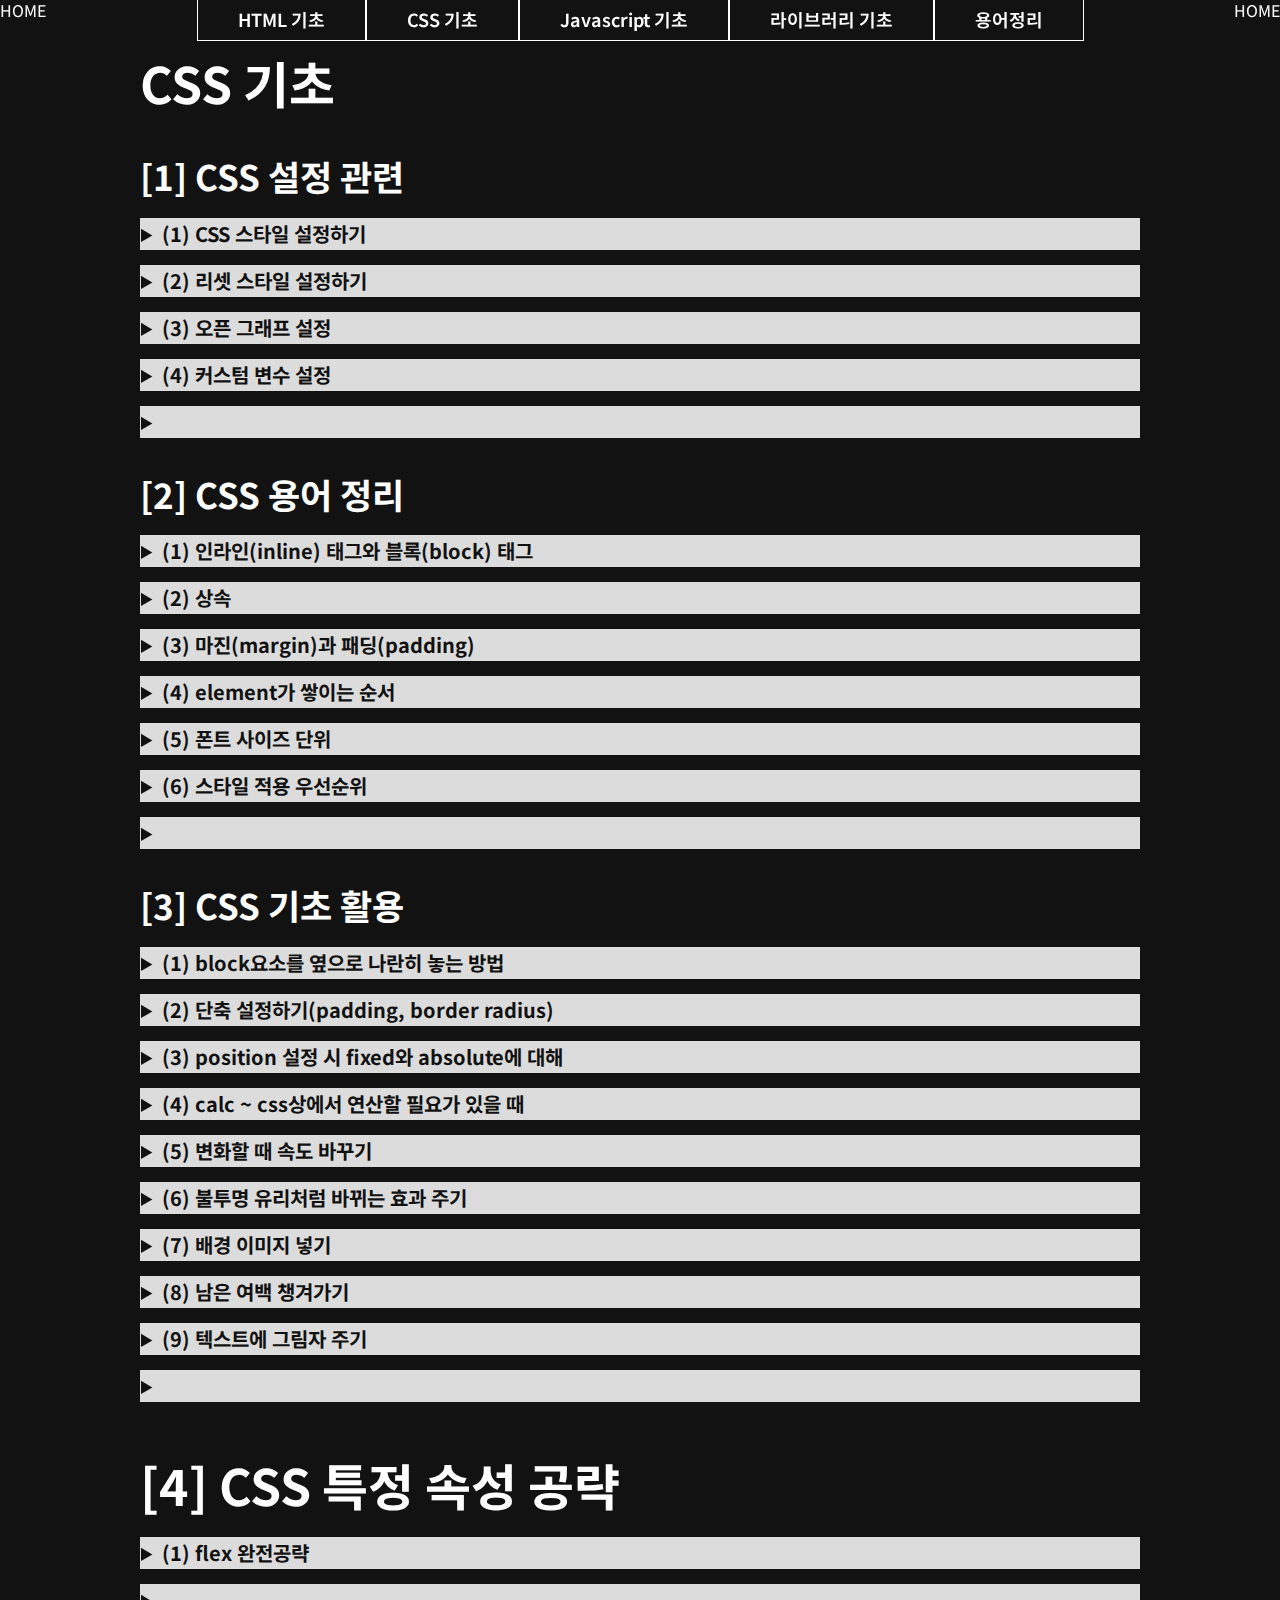
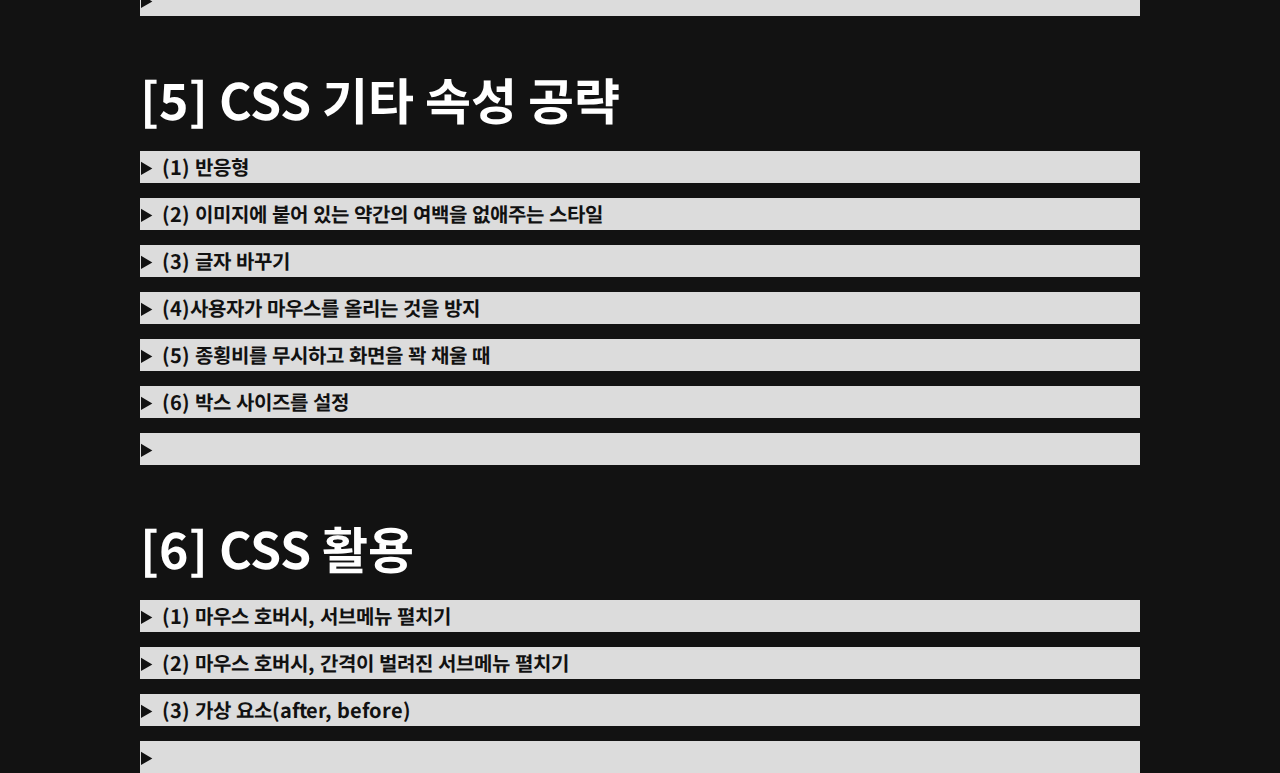
==== html/css_basic.html @ ee2efd26 "ex" ====
<!DOCTYPE html>
<html lang="en">
<head>
    <meta charset="UTF-8" />
    <meta http-equiv="X-UA-Compatible" content="IE=edge" />
    <meta name="viewport" content="width=device-width, initial-scale=1.0" />
    <title>css 기초</title>
    <link rel="shortcut icon" href="../images/icons/exitdb_favicon.png" type="image/x-icon"/>
    <link rel="stylesheet" href="../css/reset.css" />
    <link rel="stylesheet" href="../css/default.css">
    <link rel="stylesheet" href="../css/menu.css">
    <link rel="stylesheet" href="../css/aos.css" />
    <link rel="stylesheet" href="../css/swiper-bundle.min.css">
    <script src="../js/aos.js"></script>
    <script src="../js/swiper-bundle.min.js"></script>
</head>
<body>
    <header>
        <nav class="menu">
          <a href="../index.html"><p>HOME</p></a>
          <ul class="menubar">
            <li>
              <a href="html_basic.html">HTML 기초</a>
            </li>
            <li>
              <a href="css_basic.html">CSS 기초</a>
            </li>
            <li>
              <a href="js_basic.html">Javascript 기초</a>
            </li>
            <li>
              <a href="library_basic.html">라이브러리 기초</a>
            </li>
            <li>
              <a href="terms.html">용어정리</a>
            </li>
          </ul>
          <a href="../index.html"><p>HOME</p></a>
        </nav>
      </header>
    <main>
        <section class="section css_setting">
        <h2 class="title">CSS 기초</h2>
            <h3 class="title">[1] CSS 설정 관련</h3>
            <ol>
                <li>
                    <details>
                        <summary class="fold_title">(1) CSS 스타일 설정하기</summary>
                        <div markdown="1">
                            <p>①태그에 style을 곧바로 작성 <br>
                                &lt;span style="font-weight:700"&gt;&lt;/span&gt; <br>
                                ②head에 style을 작성 <br>
                                &lt;head&gt;&lt;style&gt;*{font-size:10px}&lt;/style&gt;&lt;head&gt; <br>
                                ③외부 css로 링크 ~ css를 링크할 때는 link를 이용한다. <br>
                                &lt;link rel="stylesheet" href="./style.css" /&gt;</p>
                        </div>
                    </details>
                </li>
                <li>
                    <details>
                        <summary class="fold_title">(2) 리셋 스타일 설정하기</summary>
                        <div markdown="1">
                            <p>reset CSS <br>
                                각 브라우저 마다 시스템 디폴트 값이 조금씩 다르기에 완전히 초기화시키기 위해 사용한다. <br>
                                리셋을 적용할 때는 제일 위에 넣고 내가 쓰고자 하는 css는 밑에 두어야 우선 적용된다. <br>
                            </p>
                        </div>
                    </details>
                </li>
                <li>
                    <details>
                        <summary class="fold_title">(3) 오픈 그래프 설정</summary>
                        <div markdown="1">
                            <div class="colorscripter-code" style="color:#f0f0f0;font-family:Consolas, 'Liberation Mono', Menlo, Courier, monospace !important; width:1000px; position:relative !important;overflow:auto"><table class="colorscripter-code-table" style="margin:0;padding:0;border:none;background-color:#272727;border-radius:4px;" cellspacing="0" cellpadding="0"><tr><td style="padding:6px;border-right:2px solid #4f4f4f"><div style="margin:0;padding:0;word-break:normal;text-align:right;color:#aaa;font-family:Consolas, 'Liberation Mono', Menlo, Courier, monospace !important;line-height:25%"><div style="line-height:25%">1</div><div style="line-height:25%">2</div><div style="line-height:25%">3</div><div style="line-height:25%">4</div><div style="line-height:25%">5</div></div></td><td style="padding:6px 0;text-align:left"><div style="margin:0;padding:0;color:#f0f0f0;font-family:Consolas, 'Liberation Mono', Menlo, Courier, monospace !important;line-height:25%"><div style="padding:0 6px; white-space:pre; line-height:25%"><span style="color:#f0f0f0">&lt;</span><span style="color:#ff3399">meta</span>&nbsp;<span style="color:#a8ff58">property</span>=<span style="color:#ffd500">"og:type"</span><span style="color:#a8ff58"></span>&nbsp;<span style="color:#a8ff58">content</span>=<span style="color:#ffd500">"website"</span><span style="color:#a8ff58"></span>&nbsp;<span style="color:#a8ff58">/</span><span style="color:#f0f0f0">&gt;</span>&nbsp;&nbsp;<span style="color:#999999">&lt;!--&nbsp;종류&nbsp;--&gt;</span></div><div style="padding:0 6px; white-space:pre; line-height:25%"><span style="color:#f0f0f0">&lt;</span><span style="color:#ff3399">meta</span>&nbsp;<span style="color:#a8ff58">property</span>=<span style="color:#ffd500">"og:url"</span><span style="color:#a8ff58"></span>&nbsp;<span style="color:#a8ff58">content</span>=<span style="color:#ffd500">"http://www.daum.net"</span><span style="color:#a8ff58"></span>&nbsp;<span style="color:#a8ff58">/</span><span style="color:#f0f0f0">&gt;</span>&nbsp;&nbsp;<span style="color:#999999">&lt;!--&nbsp;~~url&nbsp;--&gt;</span></div><div style="padding:0 6px; white-space:pre; line-height:25%"><span style="color:#f0f0f0">&lt;</span><span style="color:#ff3399">meta</span>&nbsp;<span style="color:#a8ff58">property</span>=<span style="color:#ffd500">"og:title"</span><span style="color:#a8ff58"></span>&nbsp;<span style="color:#a8ff58">content</span>=<span style="color:#ffd500">"seadronix"</span><span style="color:#a8ff58"></span>&nbsp;<span style="color:#a8ff58">/</span><span style="color:#f0f0f0">&gt;</span>&nbsp;&nbsp;<span style="color:#999999">&lt;!--&nbsp;제목&nbsp;--&gt;</span></div><div style="padding:0 6px; white-space:pre; line-height:25%"><span style="color:#f0f0f0">&lt;</span><span style="color:#ff3399">meta</span>&nbsp;<span style="color:#a8ff58">property</span>=<span style="color:#ffd500">"og:description"</span><span style="color:#a8ff58"></span>&nbsp;<span style="color:#a8ff58">content</span>=<span style="color:#ffd500">"해양강국을&nbsp;꿈꾸는&nbsp;블라블라"</span><span style="color:#a8ff58"></span>&nbsp;<span style="color:#a8ff58">/</span><span style="color:#f0f0f0">&gt;</span>&nbsp;&nbsp;&nbsp;<span style="color:#999999">&lt;!--&nbsp;설명&nbsp;--&gt;</span></div><div style="padding:0 6px; white-space:pre; line-height:25%"><span style="color:#f0f0f0">&lt;</span><span style="color:#ff3399">meta</span>&nbsp;<span style="color:#a8ff58">property</span>=<span style="color:#ffd500">"og:image"</span><span style="color:#a8ff58"></span>&nbsp;<span style="color:#a8ff58"></span>&nbsp;<span style="color:#a8ff58">content</span>=<span style="color:#ffd500">"../images/layout/main-overview-logo-1.jpg"</span><span style="color:#a8ff58"></span>&nbsp;<span style="color:#a8ff58"></span>&nbsp;<span style="color:#a8ff58">/</span><span style="color:#f0f0f0">&gt;</span>&nbsp;&nbsp;<span style="color:#999999">&lt;!--&nbsp;~~&nbsp;띄울&nbsp;이미지&nbsp;--&gt;</span></div></div></td><td style="vertical-align:bottom;padding:0 2px 4px 0"><a href="http://colorscripter.com/info#e" target="_blank" style="text-decoration:none;color:white"><span style="font-size:9px;word-break:normal;background-color:#4f4f4f;color:white;border-radius:10px;padding:1px">cs</span></a></td></tr></table></div>
                        </div>
                    </details>
                </li>
                <li>
                    <details>
                        <summary class="fold_title">(4) 커스텀 변수 설정</summary>
                        <div markdown="1">
                            <div class="colorscripter-code" style="color:#f0f0f0;font-family:Consolas, 'Liberation Mono', Menlo, Courier, monospace !important; width:1000px; position:relative !important;overflow:auto"><table class="colorscripter-code-table" style="margin:0;padding:0;border:none;background-color:#272727;border-radius:4px;" cellspacing="0" cellpadding="0"><tr><td style="padding:6px;border-right:2px solid #4f4f4f"><div style="margin:0;padding:0;word-break:normal;text-align:right;color:#aaa;font-family:Consolas, 'Liberation Mono', Menlo, Courier, monospace !important;line-height:25%"><div style="line-height:25%">1</div><div style="line-height:25%">2</div><div style="line-height:25%">3</div><div style="line-height:25%">4</div><div style="line-height:25%">5</div><div style="line-height:25%">6</div><div style="line-height:25%">7</div><div style="line-height:25%">8</div></div></td><td style="padding:6px 0;text-align:left"><div style="margin:0;padding:0;color:#f0f0f0;font-family:Consolas, 'Liberation Mono', Menlo, Courier, monospace !important;line-height:25%"><div style="padding:0 6px; white-space:pre; line-height:25%"><span style="color:#ff3399"></span><span style="color:#a8ff58">:root&nbsp;</span><span style="color:#ff3399"></span>{<span style="color:#4be6fa"></span></div><div style="padding:0 6px; white-space:pre; line-height:25%"><span style="color:#4be6fa">&nbsp;&nbsp;--blue</span><span style="color:#ff3399">:</span><span style="color:#E083FF">&nbsp;#1580ff</span><span style="color:#ff3399">;</span><span style="color:#4be6fa"></span></div><div style="padding:0 6px; white-space:pre; line-height:25%"><span style="color:#4be6fa">&nbsp;&nbsp;--h2</span><span style="color:#ff3399">:</span><span style="color:#E083FF">&nbsp;44px</span><span style="color:#ff3399">;</span><span style="color:#4be6fa"></span></div><div style="padding:0 6px; white-space:pre; line-height:25%"><span style="color:#4be6fa">&nbsp;&nbsp;--h3</span><span style="color:#ff3399">:</span><span style="color:#E083FF">&nbsp;32px</span><span style="color:#ff3399">;</span><span style="color:#E083FF"></span></div><div style="padding:0 6px; white-space:pre; line-height:25%"><span style="color:#E083FF"></span>}<span style="color:#ff3399"></span></div><div style="padding:0 6px; white-space:pre; line-height:25%"><span style="color:#ff3399">p&nbsp;</span>{<span style="color:#4be6fa"></span></div><div style="padding:0 6px; white-space:pre; line-height:25%"><span style="color:#4be6fa">&nbsp;&nbsp;color</span><span style="color:#ff3399">:</span><span style="color:#E083FF">&nbsp;var(--blue)</span><span style="color:#ff3399">;</span><span style="color:#E083FF"></span></div><div style="padding:0 6px; white-space:pre; line-height:25%"><span style="color:#E083FF"></span>}</div></div></td><td style="vertical-align:bottom;padding:0 2px 4px 0"><a href="http://colorscripter.com/info#e" target="_blank" style="text-decoration:none;color:white"><span style="font-size:9px;word-break:normal;background-color:#4f4f4f;color:white;border-radius:10px;padding:1px">cs</span></a></td></tr></table></div>
                        </div>
                    </details>
                </li>
                <li>
                    <details>
                        <summary class="fold_title"></summary>
                        <div markdown="1">
                        </div>
                    </details>
                </li>
            </ol>
        </section>
        <section class="section css_terms">
            <h3 class="title">[2] CSS 용어 정리</h3>
            <ol>
                <li>
                    <details>
                        <summary class="fold_title">(1) 인라인(inline) 태그와 블록(block) 태그</summary>
                        <div markdown="1">
                            <p>
                                1) inline 태그 &lt;a&gt;, &lt;em&gt;, &lt;strong&gt;, &lt;span&gt;, &lt;input&gt; 등 폼에 관련된 태그들 <br>
                                2) block 태그 &lt;div&gt;, &lt;p&gt;, &lt;h1~h6&gt;, &lt;section&gt;, &lt;article&gt;, &lt;nav&gt;, &lt;header&gt;, &lt;footer&gt; <br>
                                - 주의①글자를 감싸는 것을 위주로 쓰이는 형태의 &lt;p&gt;, &lt;h1~h6&gt;에는 다른 block태그를 넣지 않는다. <br>
                                - 주의②a같은 인라인 요소는 넓이나 높이를 가지지 않는다. 굳이 주고 싶다면, display:flex나 block으로 바꿔주면 height 같은 걸 쓸 수 있다. <br>
                            </p>
                        </div>
                    </details>
                </li>
                <li>
                    <details>
                        <summary class="fold_title">(2) 상속</summary>
                        <div markdown="1">
                            <p>
                                ①기본적으로 태그들은 부모의 속성 스타일을 그대로 상속받는다. <br>
                                ②단, 몇몇 태그는 부모의 특정 속성의 스타일을 상속받지 않는다. <br>
                                - a태그는 부모로부터 color를 상속받지 않는다. <br>
                                - input과 textarea, select는 부모로부터 font-family를 상속받지 않는다. <br>
                                - 강제로 상속받게 하려면 inherit를 써야한다
                            </p>
                        </div>
                    </details>
                </li>
                <li>
                    <details>
                        <summary class="fold_title">(3) 마진(margin)과 패딩(padding)</summary>
                        <div markdown="1">
                            <p>
                                ①margin ~ 개체를 기준으로 바깥을 설정하는 것 <br>
                                ②padding ~ 개체 그 내부의 패딩을 설정하는 것. 단점은 글자 크기가 바뀌면 padding의 크기도 바뀐다는 점. 다만, padding을 안쓰고 넓이를 쓰면 글자수가 다를 경우 개체 간 간격이 안맞게 될 수 있음
                            </p>
                        </div>
                    </details>
                </li>
                <li>
                    <details>
                        <summary class="fold_title">(4) element가 쌓이는 순서</summary>
                        <div markdown="1">
                            <p>
                                ①위에서 아래로. 아래에 있을 수록 위로 올라간다 <br>
                                ②만약 position 속성이 있으면 태그의 순서와 상관없이 위로 올라간다. <br>
                                ③쌓이는 순서는 z-index로 바꿀 수 있다*
                            </p>
                        </div>
                    </details>
                </li>
                <li>
                    <details>
                        <summary class="fold_title">(5) 폰트 사이즈 단위</summary>
                        <div markdown="1">
                            <p>
                                px픽셀: 절대크기 <br>
                                em: 부모크기를 따라가는 것, 부모 조부모가 있을 경우 겹쳐쓰면 알아보기 힘듬 <br>
                                rem: 루트(root)를 따라가는 것. 기준이 명확함
                            </p>
                        </div>
                    </details>
                </li>
                <li>
                    <details>
                        <summary class="fold_title">(6) 스타일 적용 우선순위</summary>
                        <div markdown="1">
                            <p>
                                ①tag에 직접 <br>
                                ②id <br>
                                ③class <br>
                                ④tag{} <br>
                                같은 순위일 때는 디테일할 수록 우선순위가 높다. <br>
                                또 적용하고 싶은 css에다 !import를 쓰면 최우선 적용된다. 단, 남발하지 말 것 <br>
                                <div class="colorscripter-code" style="color:#f0f0f0;font-family:Consolas, 'Liberation Mono', Menlo, Courier, monospace !important; width:1000px; position:relative !important;overflow:auto"><table class="colorscripter-code-table" style="margin:0;padding:0;border:none;background-color:#272727;border-radius:4px;" cellspacing="0" cellpadding="0"><tr><td style="padding:6px;border-right:2px solid #4f4f4f"><div style="margin:0;padding:0;word-break:normal;text-align:right;color:#aaa;font-family:Consolas, 'Liberation Mono', Menlo, Courier, monospace !important;line-height:25%"><div style="line-height:25%">1</div><div style="line-height:25%">2</div><div style="line-height:25%">3</div></div></td><td style="padding:6px 0;text-align:left"><div style="margin:0;padding:0;color:#f0f0f0;font-family:Consolas, 'Liberation Mono', Menlo, Courier, monospace !important;line-height:25%"><div style="padding:0 6px; white-space:pre; line-height:25%"><span style="color:#ff3399">p&nbsp;</span>{<span style="color:#4be6fa"></span></div><div style="padding:0 6px; white-space:pre; line-height:25%"><span style="color:#4be6fa">&nbsp;&nbsp;font-size</span><span style="color:#ff3399">:</span><span style="color:#E083FF">&nbsp;100px&nbsp;!important</span><span style="color:#ff3399">;</span><span style="color:#E083FF"></span></div><div style="padding:0 6px; white-space:pre; line-height:25%"><span style="color:#E083FF"></span>}</div></div></td><td style="vertical-align:bottom;padding:0 2px 4px 0"><a href="http://colorscripter.com/info#e" target="_blank" style="text-decoration:none;color:white"><span style="font-size:9px;word-break:normal;background-color:#4f4f4f;color:white;border-radius:10px;padding:1px">cs</span></a></td></tr></table></div>
                            </p>
                        </div>
                    </details>
                </li>
                <li>
                    <details>
                        <summary class="fold_title"></summary>
                        <div markdown="1">
                        </div>
                    </details>
                </li>
            </ol>
        </section>
        <section class="section css_basic">
            <h3 class="title">[3] CSS 기초 활용</h3>
            <ol>
                <li>
                    <details>
                        <summary class="fold_title">(1) block요소를 옆으로 나란히 놓는 방법</summary>
                        <div markdown="1">
                            <p>①float <br>
                                ②flex <br>
                                플렉스는 부모 자식의 관계에 설정 가능 ~ 부모에게 플렉스를 주면 자녀들은 옆 또는 밑으로 가게 된다. <br>
                                또 플렉스가 적용된 자식은 항상 자기 컨텐츠 만큼의 넓이(최소 넓이) 만을 가지게 된다.</p>
                                <div class="colorscripter-code" style="color:#f0f0f0;font-family:Consolas, 'Liberation Mono', Menlo, Courier, monospace !important; width:1000px; position:relative !important;overflow:auto"><table class="colorscripter-code-table" style="margin:0;padding:0;border:none;background-color:#272727;border-radius:4px;" cellspacing="0" cellpadding="0"><tr><td style="padding:6px;border-right:2px solid #4f4f4f"><div style="margin:0;padding:0;word-break:normal;text-align:right;color:#aaa;font-family:Consolas, 'Liberation Mono', Menlo, Courier, monospace !important;line-height:25%"><div style="line-height:25%">1</div><div style="line-height:25%">2</div><div style="line-height:25%">3</div><div style="line-height:25%">4</div><div style="line-height:25%">5</div></div></td><td style="padding:6px 0;text-align:left"><div style="margin:0;padding:0;color:#f0f0f0;font-family:Consolas, 'Liberation Mono', Menlo, Courier, monospace !important;line-height:25%"><div style="padding:0 6px; white-space:pre; line-height:25%"><span style="color:#ff3399">header&nbsp;</span>{<span style="color:#4be6fa"></span></div><div style="padding:0 6px; white-space:pre; line-height:25%"><span style="color:#4be6fa">&nbsp;&nbsp;display</span><span style="color:#ff3399">:</span><span style="color:#E083FF">&nbsp;flex</span><span style="color:#ff3399">;</span><span style="color:#4be6fa"></span></div><div style="padding:0 6px; white-space:pre; line-height:25%"><span style="color:#4be6fa">&nbsp;&nbsp;flex-direction</span><span style="color:#ff3399">:</span><span style="color:#E083FF">&nbsp;row</span><span style="color:#ff3399">;</span><span style="color:#4be6fa"></span></div><div style="padding:0 6px; white-space:pre; line-height:25%"><span style="color:#4be6fa">&nbsp;&nbsp;justify-content</span><span style="color:#ff3399">:</span><span style="color:#E083FF">&nbsp;center</span><span style="color:#ff3399">;</span><span style="color:#E083FF"></span></div><div style="padding:0 6px; white-space:pre; line-height:25%"><span style="color:#E083FF"></span>}</div></div></td><td style="vertical-align:bottom;padding:0 2px 4px 0"><a href="http://colorscripter.com/info#e" target="_blank" style="text-decoration:none;color:white"><span style="font-size:9px;word-break:normal;background-color:#4f4f4f;color:white;border-radius:10px;padding:1px">cs</span></a></td></tr></table></div>
                                <p>~ justify-content는 flex-direction에 의해 결정된 main-axis 정렬한다. <br>
                                ③grid</p>
                        </div>
                    </details>
                </li>
                <li>
                    <details>
                        <summary class="fold_title">(2) 단축 설정하기(padding, border radius)</summary>
                        <div markdown="1">
                            <p>
                                기본적으로 시계방향이며, 좌우가 같을 때는 세번. 상하좌우가 같을 때는 두번. <br>
                                그리고 전부 다 같을 때는 한번만 쓸 수도 있다. <br>
                                padding: 10px 20px 10px 20px;  는 padding:10px 20px 와 같다. <br>
                                padding: 10px 10px 10px 10px;  는 padding:10px 와 같다. <br>
                                border-radius: 100px 100px 100px 100px; 은 border-radius 100px; 와 같다.
                            </p>
                        </div>
                    </details>
                </li>
                <li>
                    <details>
                        <summary class="fold_title">(3) position 설정 시 fixed와 absolute에 대해</summary>
                        <div markdown="1">
                            <p>①fixed와 absolute의 공통점 <br>
                                position을 fixed나 absolute를 주면 레이아웃에서 빠진다. 넓이 역시 컨텐츠 넓이만큼 줄어들게 된다. <br>
                                absolute의 경우 좌표를 찍어서 위치 지정을 할 수 있다.
                            </p>
                            <p>
                                ②fixed와 absolute의 차이점 <br>
                                거의 비슷하지만, fixed는 브라우저 기준(body 기준)으로 위치가 고정되며, absolute는 자기 조상을 기준으로 고정된다. <br>
                                즉, 화면에 고정시키고 싶으면 fixed이며 페이지에 고정시키고 싶으면 absolute를 주면 된다
                            </p>
                        </div>
                    </details>
                </li>
                <li>
                    <details>
                        <summary class="fold_title">(4) calc ~ css상에서 연산할 필요가 있을 때</summary>
                        <div markdown="1">
                            <div class="colorscripter-code" style="color:#f0f0f0;font-family:Consolas, 'Liberation Mono', Menlo, Courier, monospace !important; width:1000px; position:relative !important;overflow:auto"><table class="colorscripter-code-table" style="margin:0;padding:0;border:none;background-color:#272727;border-radius:4px;" cellspacing="0" cellpadding="0"><tr><td style="padding:6px;border-right:2px solid #4f4f4f"><div style="margin:0;padding:0;word-break:normal;text-align:right;color:#aaa;font-family:Consolas, 'Liberation Mono', Menlo, Courier, monospace !important;line-height:25%"><div style="line-height:25%">1</div><div style="line-height:25%">2</div><div style="line-height:25%">3</div></div></td><td style="padding:6px 0;text-align:left"><div style="margin:0;padding:0;color:#f0f0f0;font-family:Consolas, 'Liberation Mono', Menlo, Courier, monospace !important;line-height:25%"><div style="padding:0 6px; white-space:pre; line-height:25%"><span style="color:#ff3399">p&nbsp;</span>{<span style="color:#4be6fa"></span></div><div style="padding:0 6px; white-space:pre; line-height:25%"><span style="color:#4be6fa">&nbsp;&nbsp;width</span><span style="color:#ff3399">:</span><span style="color:#E083FF">&nbsp;calc(100%&nbsp;-&nbsp;100px)</span><span style="color:#ff3399">;</span><span style="color:#E083FF"></span></div><div style="padding:0 6px; white-space:pre; line-height:25%"><span style="color:#E083FF"></span>}</div></div></td><td style="vertical-align:bottom;padding:0 2px 4px 0"><a href="http://colorscripter.com/info#e" target="_blank" style="text-decoration:none;color:white"><span style="font-size:9px;word-break:normal;background-color:#4f4f4f;color:white;border-radius:10px;padding:1px">cs</span></a></td></tr></table></div>
                            <p>주의! 연산기호를 떨어뜨려야 한다</p>
                        </div>
                    </details>
                </li>
                <li>
                    <details>
                        <summary class="fold_title">(5) 변화할 때 속도 바꾸기</summary>
                        <div markdown="1">
                            <div class="colorscripter-code" style="color:#f0f0f0;font-family:Consolas, 'Liberation Mono', Menlo, Courier, monospace !important; width:1000px; position:relative !important;overflow:auto"><table class="colorscripter-code-table" style="margin:0;padding:0;border:none;background-color:#272727;border-radius:4px;" cellspacing="0" cellpadding="0"><tr><td style="padding:6px;border-right:2px solid #4f4f4f"><div style="margin:0;padding:0;word-break:normal;text-align:right;color:#aaa;font-family:Consolas, 'Liberation Mono', Menlo, Courier, monospace !important;line-height:25%"><div style="line-height:25%">1</div><div style="line-height:25%">2</div><div style="line-height:25%">3</div></div></td><td style="padding:6px 0;text-align:left"><div style="margin:0;padding:0;color:#f0f0f0;font-family:Consolas, 'Liberation Mono', Menlo, Courier, monospace !important;line-height:25%"><div style="padding:0 6px; white-space:pre; line-height:25%"><span style="color:#ff3399">p&nbsp;</span>{<span style="color:#4be6fa"></span></div><div style="padding:0 6px; white-space:pre; line-height:25%"><span style="color:#4be6fa">&nbsp;&nbsp;transition</span><span style="color:#ff3399">:</span><span style="color:#E083FF">&nbsp;color&nbsp;0.25s&nbsp;ease&nbsp;0.5s</span><span style="color:#ff3399">;</span><span style="color:#E083FF"></span></div><div style="padding:0 6px; white-space:pre; line-height:25%"><span style="color:#E083FF"></span>}</div></div><div style="text-align:right;margin-top:-13px;margin-right:5px;font-size:9px;font-style:italic"><a href="http://colorscripter.com/info#e" target="_blank" style="color:#4f4f4ftext-decoration:none">Colored by Color Scripter</a></div></td><td style="vertical-align:bottom;padding:0 2px 4px 0"><a href="http://colorscripter.com/info#e" target="_blank" style="text-decoration:none;color:white"><span style="font-size:9px;word-break:normal;background-color:#4f4f4f;color:white;border-radius:10px;padding:1px">cs</span></a></td></tr></table></div>
                            <p>:변화하는 요소 / 변화속도 / 방식 / 딜레이 값; <br>
                                ease는 가속 감속 이동에 관한 것 <br>
                                ease in은 감속, ease out은 가속</p>
                        </div>
                    </details>
                </li>
                <li>
                    <details>
                        <summary class="fold_title">(6) 불투명 유리처럼 바뀌는 효과 주기</summary>
                        <div markdown="1">
                            <div class="colorscripter-code" style="color:#f0f0f0;font-family:Consolas, 'Liberation Mono', Menlo, Courier, monospace !important; width:1000px; position:relative !important;overflow:auto"><table class="colorscripter-code-table" style="margin:0;padding:0;border:none;background-color:#272727;border-radius:4px;" cellspacing="0" cellpadding="0"><tr><td style="padding:6px;border-right:2px solid #4f4f4f"><div style="margin:0;padding:0;word-break:normal;text-align:right;color:#aaa;font-family:Consolas, 'Liberation Mono', Menlo, Courier, monospace !important;line-height:25%"><div style="line-height:25%">1</div><div style="line-height:25%">2</div><div style="line-height:25%">3</div></div></td><td style="padding:6px 0;text-align:left"><div style="margin:0;padding:0;color:#f0f0f0;font-family:Consolas, 'Liberation Mono', Menlo, Courier, monospace !important;line-height:25%"><div style="padding:0 6px; white-space:pre; line-height:25%"><span style="color:#ff3399">p&nbsp;</span>{<span style="color:#4be6fa"></span></div><div style="padding:0 6px; white-space:pre; line-height:25%"><span style="color:#4be6fa">&nbsp;&nbsp;backdrop-filter</span><span style="color:#ff3399">:</span><span style="color:#E083FF">&nbsp;blur(30px)</span><span style="color:#ff3399">;</span><span style="color:#E083FF"></span></div><div style="padding:0 6px; white-space:pre; line-height:25%"><span style="color:#E083FF"></span>}</div></div></td><td style="vertical-align:bottom;padding:0 2px 4px 0"><a href="http://colorscripter.com/info#e" target="_blank" style="text-decoration:none;color:white"><span style="font-size:9px;word-break:normal;background-color:#4f4f4f;color:white;border-radius:10px;padding:1px">cs</span></a></td></tr></table></div>
                        </div>
                    </details>
                </li>
                <li>
                    <details>
                        <summary class="fold_title">(7) 배경 이미지 넣기</summary>
                        <div markdown="1">
                            <div class="colorscripter-code" style="color:#f0f0f0;font-family:Consolas, 'Liberation Mono', Menlo, Courier, monospace !important; width:1000px; position:relative !important;overflow:auto"><table class="colorscripter-code-table" style="margin:0;padding:0;border:none;background-color:#272727;border-radius:4px;" cellspacing="0" cellpadding="0"><tr><td style="padding:6px;border-right:2px solid #4f4f4f"><div style="margin:0;padding:0;word-break:normal;text-align:right;color:#aaa;font-family:Consolas, 'Liberation Mono', Menlo, Courier, monospace !important;line-height:25%"><div style="line-height:25%">1</div><div style="line-height:25%">2</div><div style="line-height:25%">3</div><div style="line-height:25%">4</div><div style="line-height:25%">5</div><div style="line-height:25%">6</div></div></td><td style="padding:6px 0;text-align:left"><div style="margin:0;padding:0;color:#f0f0f0;font-family:Consolas, 'Liberation Mono', Menlo, Courier, monospace !important;line-height:25%"><div style="padding:0 6px; white-space:pre; line-height:25%"><span style="color:#ff3399">.investors&nbsp;</span>{<span style="color:#4be6fa"></span></div><div style="padding:0 6px; white-space:pre; line-height:25%"><span style="color:#4be6fa">&nbsp;&nbsp;background-image</span><span style="color:#ff3399">:</span><span style="color:#E083FF">&nbsp;url(../images/main/main-investors.jpg)</span><span style="color:#ff3399">;</span><span style="color:#ff3399">&nbsp;</span><span style="color:#999999">/*&nbsp;그냥&nbsp;배경&nbsp;이미지만&nbsp;넣을&nbsp;경우&nbsp;패턴화된다&nbsp;*/</span><span style="color:#4be6fa"></span></div><div style="padding:0 6px; white-space:pre; line-height:25%"><span style="color:#4be6fa">&nbsp;&nbsp;background-repeat</span><span style="color:#ff3399">:</span><span style="color:#E083FF">&nbsp;no-repeat</span><span style="color:#ff3399">;</span><span style="color:#4be6fa"></span></div><div style="padding:0 6px; white-space:pre; line-height:25%"><span style="color:#4be6fa">&nbsp;&nbsp;background-size</span><span style="color:#ff3399">:</span><span style="color:#E083FF">&nbsp;cover</span><span style="color:#ff3399">;</span><span style="color:#4be6fa"></span></div><div style="padding:0 6px; white-space:pre; line-height:25%"><span style="color:#4be6fa">&nbsp;&nbsp;background-position</span><span style="color:#ff3399">:</span><span style="color:#E083FF">&nbsp;0&nbsp;0</span><span style="color:#ff3399">;</span><span style="color:#ff3399">&nbsp;</span><span style="color:#999999">/*&nbsp;앞이&nbsp;left,&nbsp;뒤가&nbsp;top&nbsp;*/</span><span style="color:#E083FF"></span></div><div style="padding:0 6px; white-space:pre; line-height:25%"><span style="color:#E083FF"></span>}</div></div><div style="text-align:right;margin-top:-13px;margin-right:5px;font-size:9px;font-style:italic"><a href="http://colorscripter.com/info#e" target="_blank" style="color:#4f4f4ftext-decoration:none">Colored by Color Scripter</a></div></td><td style="vertical-align:bottom;padding:0 2px 4px 0"><a href="http://colorscripter.com/info#e" target="_blank" style="text-decoration:none;color:white"><span style="font-size:9px;word-break:normal;background-color:#4f4f4f;color:white;border-radius:10px;padding:1px">cs</span></a></td></tr></table></div>
                        </div>
                    </details>
                </li>
                <li>
                    <details>
                        <summary class="fold_title">(8) 남은 여백 챙겨가기</summary>
                        <div markdown="1">
                            <p>
                                <a href="./sandbox.html#sand1" target="_blank" class="sand_link">샌드박스 가기</a>
                            </p>
                        </div>
                    </details>
                </li>
                <li>
                    <details>
                        <summary class="fold_title">(9) 텍스트에 그림자 주기</summary>
                        <div markdown="1">
                            <div class="colorscripter-code" style="color:#f0f0f0;font-family:Consolas, 'Liberation Mono', Menlo, Courier, monospace !important; position:relative !important;overflow:auto"><table class="colorscripter-code-table" style="margin:0;padding:0;border:none;background-color:#272727;border-radius:4px;" cellspacing="0" cellpadding="0"><tr><td style="padding:6px;border-right:2px solid #4f4f4f"><div style="margin:0;padding:0;word-break:normal;text-align:right;color:#aaa;font-family:Consolas, 'Liberation Mono', Menlo, Courier, monospace !important;line-height:25%"><div style="line-height:25%">1</div></div></td><td style="padding:6px 0;text-align:left"><div style="margin:0;padding:0;color:#f0f0f0;font-family:Consolas, 'Liberation Mono', Menlo, Courier, monospace !important;line-height:25%"><div style="padding:0 6px; white-space:pre; line-height:25%"><span style="color:#ff3399">text-shadow</span><span style="color:#a8ff58">:&nbsp;1px&nbsp;1px&nbsp;0px&nbsp;darken($blue</span><span style="color:#ff3399"></span>,&nbsp;25);</div></div></td><td style="vertical-align:bottom;padding:0 2px 4px 0"><a href="http://colorscripter.com/info#e" target="_blank" style="text-decoration:none;color:white"><span style="font-size:9px;word-break:normal;background-color:#4f4f4f;color:white;border-radius:10px;padding:1px">cs</span></a></td></tr></table></div>
                            <p>darken은 주어진 색상을 어둡게 만드는 것이다. 상기는 blue컬러를 25%만큼 어둡게 한다는 뜻. lighten도 있다.</p>
                        </div>
                    </details>
                </li>
                <li>
                    <details>
                        <summary class="fold_title"></summary>
                        <div markdown="1">
                        </div>
                    </details>
                </li>
            </ol>
        </section>
        <section class="section css_speci">
            <h2 class="title">[4] CSS 특정 속성 공략</h2>
            <ol>
                <li>
                    <details>
                        <summary class="fold_title">(1) flex 완전공략</summary>
                        <div markdown="1">
                            <p>
                                1) flex-direction <br>
                                row: 요소들을 텍스트의 방향과 동일하게 정렬한다. <br>
                                row-reverse: 요소들을 텍스트의 반대 방향으로 정렬한다. <br>
                                column: 요소들을 위에서 아래로 정렬한다. <br>
                                column-reverse: 요소들을 아래에서 위로 정렬한다.
                            </p>
                            <p>
                                2) justify-content <br>
                                flex-start: 요소들을 컨테이너의 왼쪽으로 정렬한다. <br>
                                flex-end: 요소들을 컨테이너의 오른쪽으로 정렬한다. <br>
                                center: 요소들을 컨테이너의 가운데로 정렬한다. <br>
                                space-between: 요소들 사이에 동일한 간격을 둔다. <br>
                                space-around: 요소들 주위에 동일한 간격을 둔다.
                            </p>
                            <p>
                                3) align-items <br>
                                flex-start: 요소들을 컨테이너의 꼭대기로 정렬한다. <br>
                                flex-end: 요소들을 컨테이너의 바닥으로 정렬한다. <br>
                                center: 요소들을 컨테이너의 세로선 상의 가운데로 정렬한다. <br>
                                baseline: 요소들을 컨테이너의 시작 위치에 정렬한다. <br>
                                stretch: 요소들을 컨테이너에 맞도록 늘린다.
                            </p>
                            <p>
                                4) flex-wrap <br>
                                nowrap: 모든 요소들을 한 줄에 정렬한다. <br>
                                wrap: 요소들을 여러 줄에 걸쳐 정렬한다. <br>
                                wrap-reverse: 요소들을 여러 줄에 걸쳐 반대로 정렬한다.
                            </p>
                            <p>
                                5) flex-flow
                                flex-direction과 flex-wrap이 자주 같이 사용되기 때문에, flex-flow가 이를 대신할 수 있다. <br>
                                이 속성은 공백문자를 이용하여 두 속성의 값들을 인자로 받는다. <br>
                                예를 들어, 요소들을 가로선 상의 여러줄에 걸쳐 정렬하기 위해 flex-flow: row wrap을 사용할 수 있다.
                            </p>
                        </div>
                    </details>
                </li>
                <li>
                    <details>
                        <summary class="fold_title"></summary>
                        <div markdown="1">
                        </div>
                    </details>
                </li>
            </ol>
        </section>
        <section class="section css_others">
            <h2 class="title">[5] CSS 기타 속성 공략</h2>
            <ol>
                <li>
                    <details>
                        <summary class="fold_title">(1) 반응형</summary>
                        <div markdown="1">
                            <p>
                                반응형으로 만들기 위해서는 크기에 따라 CSS를 한번 더 써주면 된다. <br>
                                <div class="colorscripter-code" style="color:#f0f0f0;font-family:Consolas, 'Liberation Mono', Menlo, Courier, monospace !important; width:1000px; position:relative !important;overflow:auto"><table class="colorscripter-code-table" style="margin:0;padding:0;border:none;background-color:#272727;border-radius:4px;" cellspacing="0" cellpadding="0"><tr><td style="padding:6px;border-right:2px solid #4f4f4f"><div style="margin:0;padding:0;word-break:normal;text-align:right;color:#aaa;font-family:Consolas, 'Liberation Mono', Menlo, Courier, monospace !important;line-height:25%"><div style="line-height:25%">1</div></div></td><td style="padding:6px 0;text-align:left"><div style="margin:0;padding:0;color:#f0f0f0;font-family:Consolas, 'Liberation Mono', Menlo, Courier, monospace !important;line-height:25%"><div style="padding:0 6px; white-space:pre; line-height:25%"><span style="color:#ff3399">@media&nbsp;all&nbsp;and&nbsp;</span>(<span style="color:#a8ff58">max-width</span><span style="color:#ff3399">:</span><span style="color:#a8ff58">&nbsp;1300px</span>)<span style="color:#ff3399">&nbsp;</span>{<span style="color:#ff3399">&nbsp;.header&nbsp;</span>{<span style="color:#4be6fa">flex-direction</span><span style="color:#ff3399">:</span><span style="color:#E083FF">&nbsp;column</span><span style="color:#ff3399">;</span><span style="color:#E083FF"></span>}<span style="color:#E083FF"></span>}</div></div></td><td style="vertical-align:bottom;padding:0 2px 4px 0"><a href="http://colorscripter.com/info#e" target="_blank" style="text-decoration:none;color:white"><span style="font-size:9px;word-break:normal;background-color:#4f4f4f;color:white;border-radius:10px;padding:1px">cs</span></a></td></tr></table></div>
                            </p>
                        </div>
                    </details>
                </li>
                <li>
                    <details>
                        <summary class="fold_title">(2) 이미지에 붙어 있는 약간의 여백을 없애주는 스타일</summary>
                        <div markdown="1">
                            <div class="colorscripter-code" style="color:#f0f0f0;font-family:Consolas, 'Liberation Mono', Menlo, Courier, monospace !important; width:1000px; position:relative !important;overflow:auto"><table class="colorscripter-code-table" style="margin:0;padding:0;border:none;background-color:#272727;border-radius:4px;" cellspacing="0" cellpadding="0"><tr><td style="padding:6px;border-right:2px solid #4f4f4f"><div style="margin:0;padding:0;word-break:normal;text-align:right;color:#aaa;font-family:Consolas, 'Liberation Mono', Menlo, Courier, monospace !important;line-height:25%"><div style="line-height:25%">1</div><div style="line-height:25%">2</div><div style="line-height:25%">3</div></div></td><td style="padding:6px 0;text-align:left"><div style="margin:0;padding:0;color:#f0f0f0;font-family:Consolas, 'Liberation Mono', Menlo, Courier, monospace !important;line-height:25%"><div style="padding:0 6px; white-space:pre; line-height:25%"><span style="color:#ff3399">img&nbsp;</span>{<span style="color:#4be6fa"></span></div><div style="padding:0 6px; white-space:pre; line-height:25%"><span style="color:#4be6fa">&nbsp;&nbsp;vertical-align</span><span style="color:#ff3399">:</span><span style="color:#E083FF">&nbsp;top</span><span style="color:#ff3399">;</span><span style="color:#E083FF"></span></div><div style="padding:0 6px; white-space:pre; line-height:25%"><span style="color:#E083FF"></span>}</div></div></td><td style="vertical-align:bottom;padding:0 2px 4px 0"><a href="http://colorscripter.com/info#e" target="_blank" style="text-decoration:none;color:white"><span style="font-size:9px;word-break:normal;background-color:#4f4f4f;color:white;border-radius:10px;padding:1px">cs</span></a></td></tr></table></div>
                        </div>
                    </details>
                </li>
                <li>
                    <details>
                        <summary class="fold_title">(3) 글자 바꾸기</summary>
                        <div markdown="1">
                            <div class="colorscripter-code" style="color:#f0f0f0;font-family:Consolas, 'Liberation Mono', Menlo, Courier, monospace !important; width:1000px; position:relative !important;overflow:auto"><table class="colorscripter-code-table" style="margin:0;padding:0;border:none;background-color:#272727;border-radius:4px;" cellspacing="0" cellpadding="0"><tr><td style="padding:6px;border-right:2px solid #4f4f4f"><div style="margin:0;padding:0;word-break:normal;text-align:right;color:#aaa;font-family:Consolas, 'Liberation Mono', Menlo, Courier, monospace !important;line-height:25%"><div style="line-height:25%">1</div><div style="line-height:25%">2</div><div style="line-height:25%">3</div></div></td><td style="padding:6px 0;text-align:left"><div style="margin:0;padding:0;color:#f0f0f0;font-family:Consolas, 'Liberation Mono', Menlo, Courier, monospace !important;line-height:25%"><div style="padding:0 6px; white-space:pre; line-height:25%"><span style="color:#ff3399">p&nbsp;</span>{<span style="color:#4be6fa"></span></div><div style="padding:0 6px; white-space:pre; line-height:25%"><span style="color:#4be6fa">&nbsp;&nbsp;text-transform</span><span style="color:#ff3399">:</span><span style="color:#E083FF">&nbsp;capitalize</span><span style="color:#ff3399">;</span><span style="color:#E083FF"></span></div><div style="padding:0 6px; white-space:pre; line-height:25%"><span style="color:#E083FF"></span>}</div></div></td><td style="vertical-align:bottom;padding:0 2px 4px 0"><a href="http://colorscripter.com/info#e" target="_blank" style="text-decoration:none;color:white"><span style="font-size:9px;word-break:normal;background-color:#4f4f4f;color:white;border-radius:10px;padding:1px">cs</span></a></td></tr></table></div>
                        </div>
                    </details>
                </li>
                <li>
                    <details>
                        <summary class="fold_title">(4)사용자가 마우스를 올리는 것을 방지</summary>
                        <div markdown="1">
                            <div class="colorscripter-code" style="color:#f0f0f0;font-family:Consolas, 'Liberation Mono', Menlo, Courier, monospace !important; width:1000px; position:relative !important;overflow:auto"><table class="colorscripter-code-table" style="margin:0;padding:0;border:none;background-color:#272727;border-radius:4px;" cellspacing="0" cellpadding="0"><tr><td style="padding:6px;border-right:2px solid #4f4f4f"><div style="margin:0;padding:0;word-break:normal;text-align:right;color:#aaa;font-family:Consolas, 'Liberation Mono', Menlo, Courier, monospace !important;line-height:25%"><div style="line-height:25%">1</div><div style="line-height:25%">2</div><div style="line-height:25%">3</div></div></td><td style="padding:6px 0;text-align:left"><div style="margin:0;padding:0;color:#f0f0f0;font-family:Consolas, 'Liberation Mono', Menlo, Courier, monospace !important;line-height:25%"><div style="padding:0 6px; white-space:pre; line-height:25%"><span style="color:#ff3399">p&nbsp;</span>{<span style="color:#4be6fa"></span></div><div style="padding:0 6px; white-space:pre; line-height:25%"><span style="color:#4be6fa">&nbsp;&nbsp;pointer-events</span><span style="color:#ff3399">:</span><span style="color:#E083FF">&nbsp;none</span><span style="color:#ff3399">;</span><span style="color:#ff3399">&nbsp;</span><span style="color:#999999">/*&nbsp;&nbsp;&nbsp;기본값&nbsp;auto를&nbsp;쓰면&nbsp;되살아난다&nbsp;&nbsp;*/</span><span style="color:#E083FF"></span></div><div style="padding:0 6px; white-space:pre; line-height:25%"><span style="color:#E083FF"></span>}&nbsp;</div></div><div style="text-align:right;margin-top:-13px;margin-right:5px;font-size:9px;font-style:italic"><a href="http://colorscripter.com/info#e" target="_blank" style="color:#4f4f4ftext-decoration:none">Colored by Color Scripter</a></div></td><td style="vertical-align:bottom;padding:0 2px 4px 0"><a href="http://colorscripter.com/info#e" target="_blank" style="text-decoration:none;color:white"><span style="font-size:9px;word-break:normal;background-color:#4f4f4f;color:white;border-radius:10px;padding:1px">cs</span></a></td></tr></table></div>
                        </div>
                    </details>
                </li>
                <li>
                    <details>
                        <summary class="fold_title">(5) 종횡비를 무시하고 화면을 꽉 채울 때</summary>
                        <div markdown="1">
                            <div class="colorscripter-code" style="color:#f0f0f0;font-family:Consolas, 'Liberation Mono', Menlo, Courier, monospace !important; width:1000px; position:relative !important;overflow:auto"><table class="colorscripter-code-table" style="margin:0;padding:0;border:none;background-color:#272727;border-radius:4px;" cellspacing="0" cellpadding="0"><tr><td style="padding:6px;border-right:2px solid #4f4f4f"><div style="margin:0;padding:0;word-break:normal;text-align:right;color:#aaa;font-family:Consolas, 'Liberation Mono', Menlo, Courier, monospace !important;line-height:25%"><div style="line-height:25%">1</div><div style="line-height:25%">2</div><div style="line-height:25%">3</div></div></td><td style="padding:6px 0;text-align:left"><div style="margin:0;padding:0;color:#f0f0f0;font-family:Consolas, 'Liberation Mono', Menlo, Courier, monospace !important;line-height:25%"><div style="padding:0 6px; white-space:pre; line-height:25%"><span style="color:#ff3399">img</span>{<span style="color:#4be6fa"></span></div><div style="padding:0 6px; white-space:pre; line-height:25%"><span style="color:#4be6fa">&nbsp;&nbsp;object-fit</span><span style="color:#ff3399">:</span><span style="color:#E083FF">&nbsp;cover</span><span style="color:#ff3399">;</span><span style="color:#E083FF"></span></div><div style="padding:0 6px; white-space:pre; line-height:25%"><span style="color:#E083FF"></span>}</div></div></td><td style="vertical-align:bottom;padding:0 2px 4px 0"><a href="http://colorscripter.com/info#e" target="_blank" style="text-decoration:none;color:white"><span style="font-size:9px;word-break:normal;background-color:#4f4f4f;color:white;border-radius:10px;padding:1px">cs</span></a></td></tr></table></div>
                            <p>
                                이미지, 비디오 둘 다 쓸 수 있으며 이미지의 경우, 화면을 꽉 채우기 위해 이미지를 키운 후 자른다. <br>
                                반면 디폴트인 contain을 쓰면 종횡비를 우선시하여 작은 그림이 된다.
                            </p>
                        </div>
                    </details>
                </li>
                <li>
                    <details>
                        <summary class="fold_title">(6) 박스 사이즈를 설정</summary>
                        <div markdown="1">
                            <div class="colorscripter-code" style="color:#f0f0f0;font-family:Consolas, 'Liberation Mono', Menlo, Courier, monospace !important; width:1000px; position:relative !important;overflow:auto"><table class="colorscripter-code-table" style="margin:0;padding:0;border:none;background-color:#272727;border-radius:4px;" cellspacing="0" cellpadding="0"><tr><td style="padding:6px;border-right:2px solid #4f4f4f"><div style="margin:0;padding:0;word-break:normal;text-align:right;color:#aaa;font-family:Consolas, 'Liberation Mono', Menlo, Courier, monospace !important;line-height:25%"><div style="line-height:25%">1</div><div style="line-height:25%">2</div><div style="line-height:25%">3</div></div></td><td style="padding:6px 0;text-align:left"><div style="margin:0;padding:0;color:#f0f0f0;font-family:Consolas, 'Liberation Mono', Menlo, Courier, monospace !important;line-height:25%"><div style="padding:0 6px; white-space:pre; line-height:25%"><span style="color:#ff3399">p&nbsp;</span>{<span style="color:#4be6fa"></span></div><div style="padding:0 6px; white-space:pre; line-height:25%"><span style="color:#4be6fa">&nbsp;&nbsp;box-sizing</span><span style="color:#ff3399">:</span><span style="color:#E083FF">&nbsp;border-box</span><span style="color:#ff3399">;</span><span style="color:#E083FF"></span></div><div style="padding:0 6px; white-space:pre; line-height:25%"><span style="color:#E083FF"></span>}</div></div></td><td style="vertical-align:bottom;padding:0 2px 4px 0"><a href="http://colorscripter.com/info#e" target="_blank" style="text-decoration:none;color:white"><span style="font-size:9px;word-break:normal;background-color:#4f4f4f;color:white;border-radius:10px;padding:1px">cs</span></a></td></tr></table></div>
                        </div>
                    </details>
                </li>
                <li>
                    <details>
                        <summary class="fold_title"></summary>
                        <div markdown="1">
                        </div>
                    </details>
                </li>
            </ol>
        </section>
        <section class="section css_appli">
            <h2 class="title">[6] CSS 활용</h2>
            <ol>
                <li>
                    <details>
                        <summary class="fold_title">(1) 마우스 호버시, 서브메뉴 펼치기</summary>
                        <div markdown="1">
                            <p>
                                <a href="./sandbox.html#sand2" target="_blank" class="sand_link">샌드박스 가기</a>
                            </p>
                        </div>
                    </details>
                </li>
                <li>
                    <details>
                        <summary class="fold_title">(2) 마우스 호버시, 간격이 벌려진 서브메뉴 펼치기</summary>
                        <div markdown="1">
                            <p>
                                <a href="./sandbox.html#sand4" target="_blank" class="sand_link">샌드박스 가기</a>
                            </p>
                        </div>
                    </details>
                </li>
                <li>
                    <details>
                        <summary class="fold_title">(3) 가상 요소(after, before)</summary>
                        <div markdown="1">
                            <p>
                                <a href="./sandbox.html#sand6" target="_blank" class="sand_link">샌드박스 가기</a>
                            </p>
                        </div>
                    </details>
                </li>
                <li>
                    <details>
                        <summary class="fold_title"></summary>
                        <div markdown="1">
                        </div>
                    </details>
                </li>
            </ol>
        </section>
    </main>
    <script>
        const menubar = document.querySelector(".menubar");
        window.addEventListener("scroll", function (e) {
        if (window.scrollY > 0) {
        menubar.classList.add("on"); 
      }
      else{
        menubar.classList.remove("on"); 
      }
      });
      </script>
</body>
</html>
---- css/default.css ----
@import url('https://fonts.googleapis.com/css2?family=Noto+Sans+KR:wght@100;300;400;500;700;900&display=swap');
:root {
    --blue: #1580ff;}
*{
    font-family: 'Noto Sans KR', sans-serif;
    line-height: 1.5;
}
a{
    text-decoration: none;
    font-family: 'Noto Sans KR', sans-serif;
}
section{
    width: 1000px;
    margin: 0 auto;
}
h1{
    font-size: 75px;
    font-weight: 700;
    margin-top: 60px;
}
h2{
    font-size: 50px;
    font-weight: 700;
    margin-top: 45px;
}
h3{
    font-size: 35px;
    font-weight: 700;
    margin-top: 30px;
}
h4{
    font-size: 25px;
    font-weight: 700;
    margin-top: 20px;
}
h5{
    font-size: 20px;
    font-weight: 700;
    margin-top: 15px;
}
h6{
    font-size: 15px;
    font-weight: 700;
    margin-top: 10px;
}
body{
    background-color: #121212;
    color: white;
}
img {
    vertical-align: top;
}
div{
    margin-top: 20px;
}
a { text-decoration: none; color: white;}
a:visited { text-decoration: none; }
a:hover { text-decoration: none; }
a:focus { text-decoration: none; }
a:hover, a:active { text-decoration: none; }
details{
    margin-top: 15px;
}
p{
    line-height: 1.5;
    margin-bottom: 20px;
}
details{
    display:block;
    border: 1px solid rgb(220, 220, 220);
    cursor: pointer;
}
summary{
    background: rgb(220, 220, 220);
    font-size:20px;
    font-weight:bold;
}
header.on{
    display: none;
}
/* ======================================================================클래스 설정 */
.front{
    display: flex;
    justify-content: space-between;
    margin-top: 50px;
    height: 10000px;
}
.body_nocolor{
    background-color: rgba(0, 0, 0,0);
}
.body_terms > section{
    width: 395px;
}
.colorscripter-code{
    margin-top: 0px;
}
.fold_title{
    color: #111;
}
.fold_title > div > p{
    margin-top: -50px;
}
.sc_title{
    display: flex;
    margin-bottom: 100px;
}
.side_left, .side_right{
    min-width: 400px;
}
.useful_sites > li > a{
    display: block;
    color: var(--blue);
    font-size: 15px;
    padding: 5px 0;
}
.useful_sites > li > a:hover{
    color: white;
}
.fold_title:hover{
    color: white;
}
.iframe100 {
    border: none;
    width: 395px;
    height: 100%;
}
.sand_link{
    color: var(--blue);
}
.sand_link:hover{
    color:white
}
.bg_video{
    position: fixed;
    z-index: -99;
    top: 0;
    left: 0;
}
---- css/menu.css ----
nav{
position: fixed;
top: 0;
left: 0;
right: 0;
margin-top: -30px;
z-index: 99;
}
.menu{
    display: flex;
    justify-content: space-between;
    align-items: center;
    height: 100px;
}
.menu > a > img{
    height: 100px;
}
.menubar{
    display: flex;
    justify-content: center;
    font-size: 18px;
    font-weight: 600;
    color: white;
    transition: all 0.5s;
}
/* .menubar.on{
    display: flex;
    justify-content: center;
    font-size: 18px;
    font-weight: 600;
    background-color: rgb(220, 220, 220, 0);  
    transition: all 0.5s;
}
.menubar.on > li{
    padding: 10px 40px;
    border: none;
}
.menubar.on > li > a{
    color: rgb(220, 220, 220, 0);  
} */
.menubar > li{
    padding: 10px 40px;
    border: 1px solid white;
}
.menubar > li > a{
    color: white;
}
.menubar > li > a:hover{
    color: var(--blue);
}
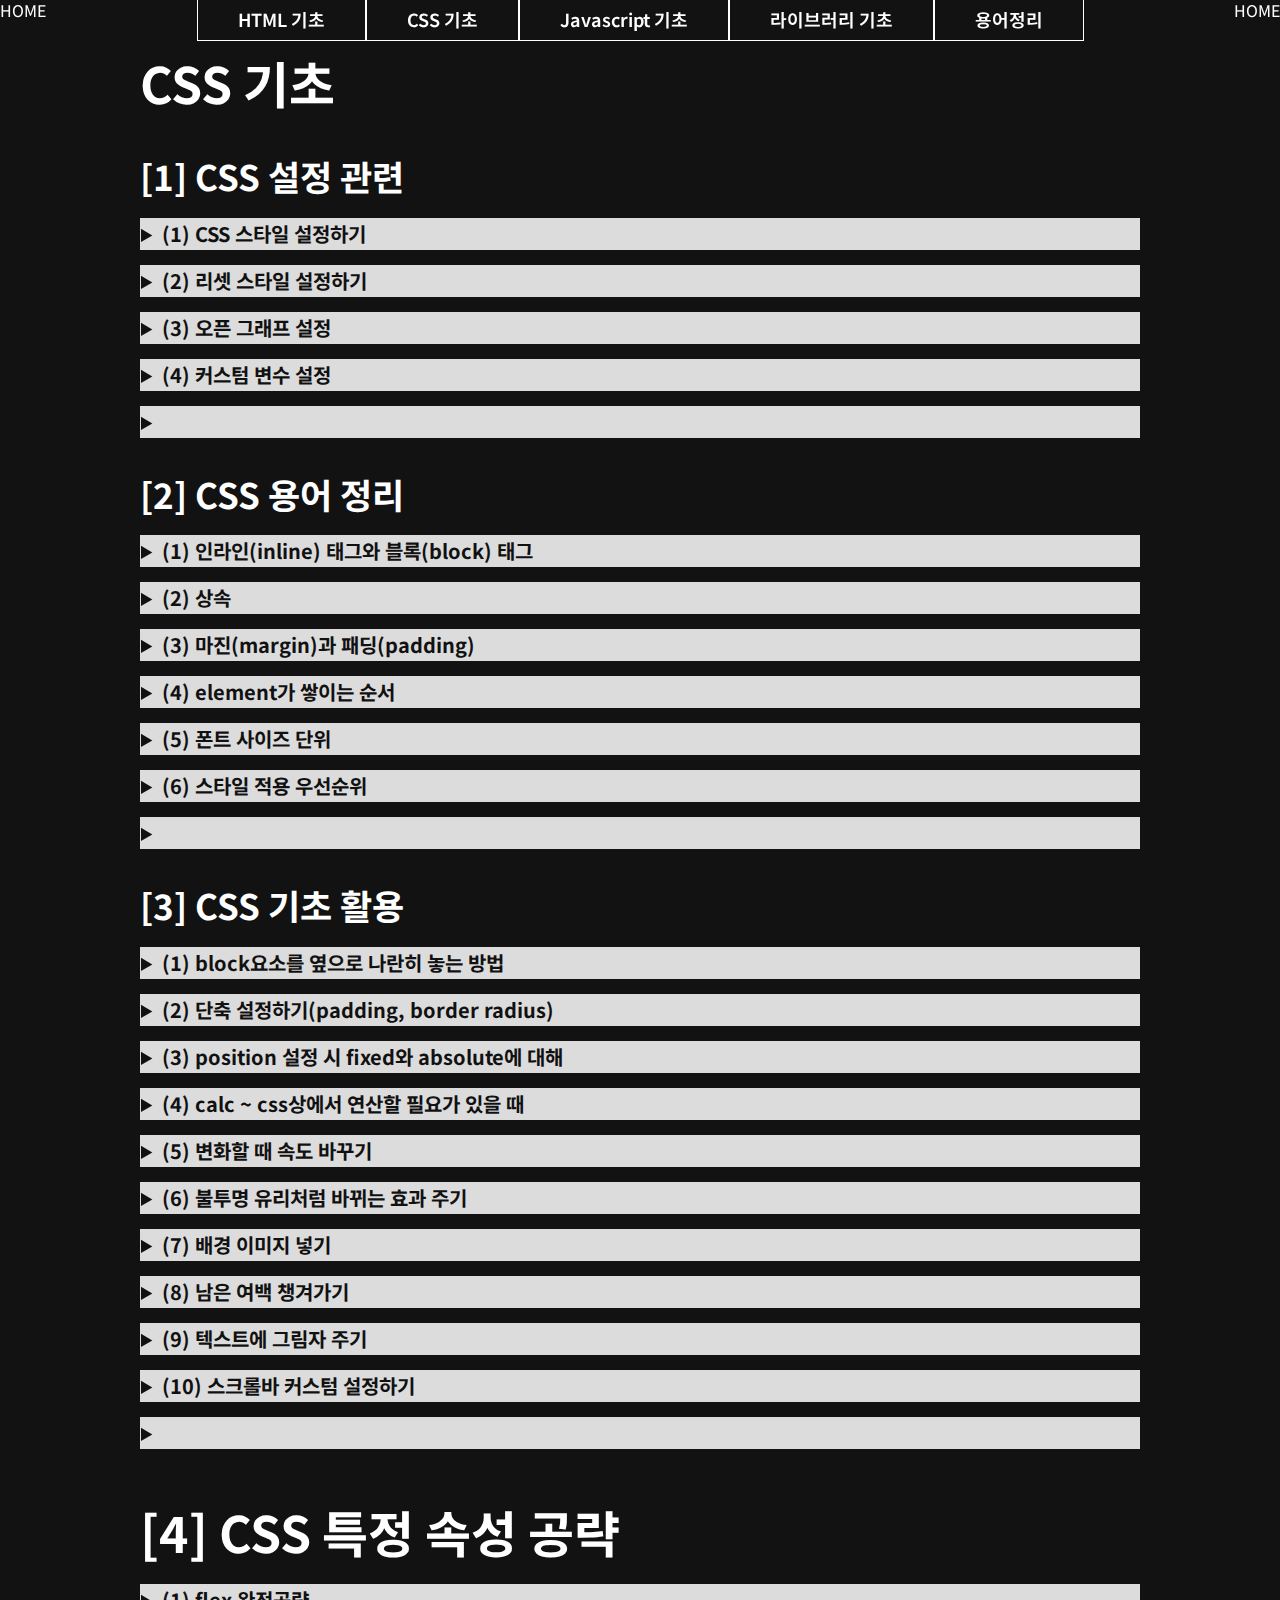
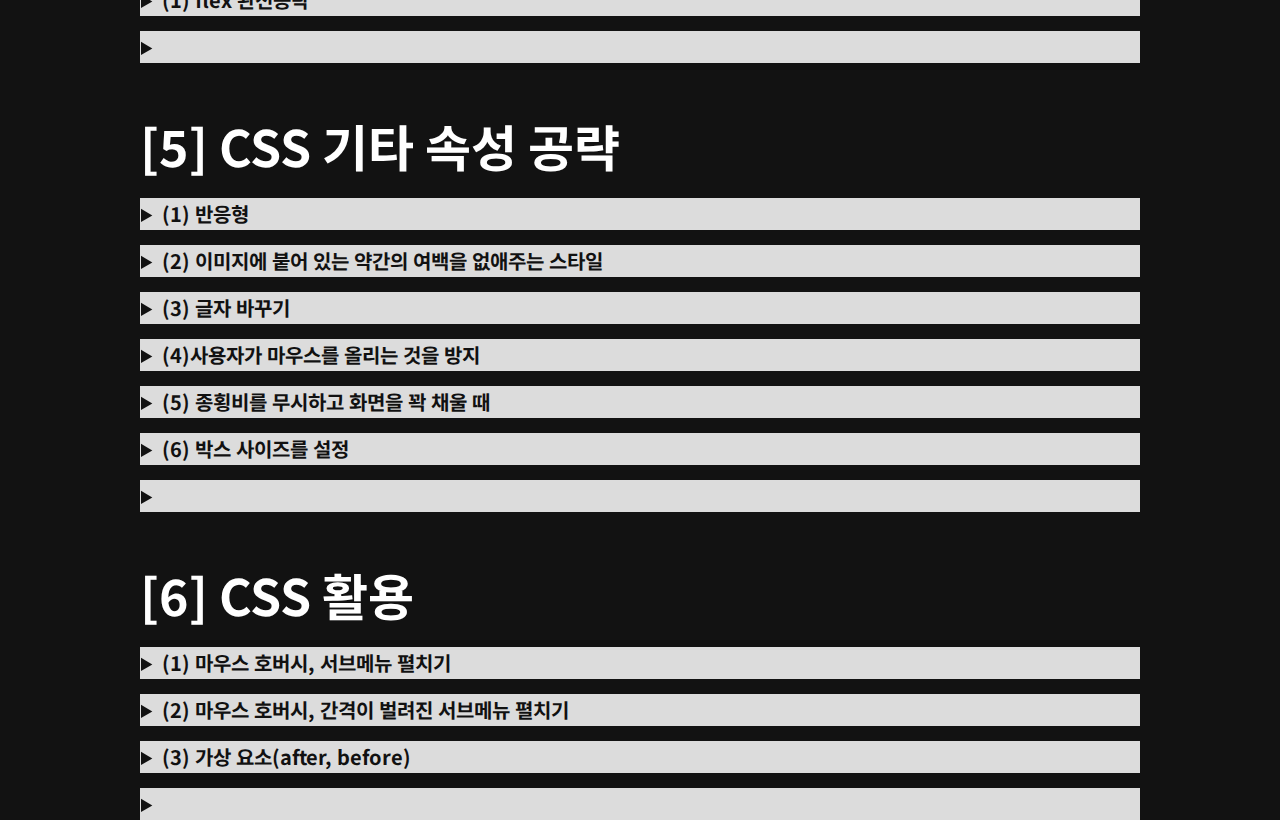
==== commit a6b93d3a: "d" ====
--- a/html/css_basic.html
+++ b/html/css_basic.html
@@ -281,6 +281,15 @@
                         <div markdown="1">
                             <div class="colorscripter-code" style="color:#f0f0f0;font-family:Consolas, 'Liberation Mono', Menlo, Courier, monospace !important; position:relative !important;overflow:auto"><table class="colorscripter-code-table" style="margin:0;padding:0;border:none;background-color:#272727;border-radius:4px;" cellspacing="0" cellpadding="0"><tr><td style="padding:6px;border-right:2px solid #4f4f4f"><div style="margin:0;padding:0;word-break:normal;text-align:right;color:#aaa;font-family:Consolas, 'Liberation Mono', Menlo, Courier, monospace !important;line-height:25%"><div style="line-height:25%">1</div></div></td><td style="padding:6px 0;text-align:left"><div style="margin:0;padding:0;color:#f0f0f0;font-family:Consolas, 'Liberation Mono', Menlo, Courier, monospace !important;line-height:25%"><div style="padding:0 6px; white-space:pre; line-height:25%"><span style="color:#ff3399">text-shadow</span><span style="color:#a8ff58">:&nbsp;1px&nbsp;1px&nbsp;0px&nbsp;darken($blue</span><span style="color:#ff3399"></span>,&nbsp;25);</div></div></td><td style="vertical-align:bottom;padding:0 2px 4px 0"><a href="http://colorscripter.com/info#e" target="_blank" style="text-decoration:none;color:white"><span style="font-size:9px;word-break:normal;background-color:#4f4f4f;color:white;border-radius:10px;padding:1px">cs</span></a></td></tr></table></div>
                             <p>darken은 주어진 색상을 어둡게 만드는 것이다. 상기는 blue컬러를 25%만큼 어둡게 한다는 뜻. lighten도 있다.</p>
+                            <div class="colorscripter-code" style="color:#f0f0f0;font-family:Consolas, 'Liberation Mono', Menlo, Courier, monospace !important; position:relative !important;overflow:auto"><table class="colorscripter-code-table" style="margin:0;padding:0;border:none;background-color:#272727;border-radius:4px;" cellspacing="0" cellpadding="0"><tr><td style="padding:6px;border-right:2px solid #4f4f4f"><div style="margin:0;padding:0;word-break:normal;text-align:right;color:#aaa;font-family:Consolas, 'Liberation Mono', Menlo, Courier, monospace !important;line-height:25%"><div style="line-height:25%">1</div><div style="line-height:25%">2</div><div style="line-height:25%">3</div><div style="line-height:25%">4</div><div style="line-height:25%">5</div><div style="line-height:25%">6</div><div style="line-height:25%">7</div><div style="line-height:25%">8</div><div style="line-height:25%">9</div><div style="line-height:25%">10</div><div style="line-height:25%">11</div><div style="line-height:25%">12</div><div style="line-height:25%">13</div><div style="line-height:25%">14</div></div></td><td style="padding:6px 0;text-align:left"><div style="margin:0;padding:0;color:#f0f0f0;font-family:Consolas, 'Liberation Mono', Menlo, Courier, monospace !important;line-height:25%"><div style="padding:0 6px; white-space:pre; line-height:25%"><span style="color:#ff3399">body&nbsp;</span>{<span style="color:#4be6fa"></span></div><div style="padding:0 6px; white-space:pre; line-height:25%"><span style="color:#4be6fa">&nbsp;&nbsp;font-family</span><span style="color:#ff3399">:</span><span style="color:#E083FF">&nbsp;"Lato",&nbsp;"Pretendard",&nbsp;"Dotum",&nbsp;sans-serif</span><span style="color:#ff3399">;</span><span style="color:#4be6fa"></span></div><div style="padding:0 6px; white-space:pre; line-height:25%"><span style="color:#4be6fa">&nbsp;&nbsp;font-size</span><span style="color:#ff3399">:</span><span style="color:#E083FF">&nbsp;16px</span><span style="color:#ff3399">;</span><span style="color:#4be6fa"></span></div><div style="padding:0 6px; white-space:pre; line-height:25%"><span style="color:#4be6fa">&nbsp;&nbsp;color</span><span style="color:#ff3399">:</span><span style="color:#E083FF">&nbsp;#111</span><span style="color:#ff3399">;</span><span style="color:#4be6fa"></span></div><div style="padding:0 6px; white-space:pre; line-height:25%"><span style="color:#4be6fa">&nbsp;&nbsp;&amp;</span><span style="color:#ff3399">:</span><span style="color:#4be6fa"></span><span style="color:#ff3399">:</span><span style="color:#ff3399">-webkit-scrollbar&nbsp;</span>{<span style="color:#4be6fa"></span></div><div style="padding:0 6px; white-space:pre; line-height:25%"><span style="color:#4be6fa">&nbsp;&nbsp;&nbsp;&nbsp;width</span><span style="color:#ff3399">:</span><span style="color:#E083FF">&nbsp;5px</span><span style="color:#ff3399">;</span><span style="color:#E083FF"></span></div><div style="padding:0 6px; white-space:pre; line-height:25%"><span style="color:#E083FF">&nbsp;&nbsp;</span>}<span style="color:#ff3399"></span></div><div style="padding:0 6px; white-space:pre; line-height:25%"><span style="color:#ff3399">&nbsp;&nbsp;&amp;</span><span style="color:#a8ff58">::-webkit-scrollbar-track&nbsp;</span><span style="color:#ff3399"></span>{<span style="color:#4be6fa"></span></div><div style="padding:0 6px; white-space:pre; line-height:25%"><span style="color:#4be6fa">&nbsp;&nbsp;&nbsp;&nbsp;background-color</span><span style="color:#ff3399">:</span><span style="color:#E083FF">&nbsp;white</span><span style="color:#ff3399">;</span><span style="color:#E083FF"></span></div><div style="padding:0 6px; white-space:pre; line-height:25%"><span style="color:#E083FF">&nbsp;&nbsp;</span>}<span style="color:#ff3399"></span></div><div style="padding:0 6px; white-space:pre; line-height:25%"><span style="color:#ff3399">&nbsp;&nbsp;&amp;</span><span style="color:#a8ff58">::-webkit-scrollbar-thumb&nbsp;</span><span style="color:#ff3399"></span>{<span style="color:#4be6fa"></span></div><div style="padding:0 6px; white-space:pre; line-height:25%"><span style="color:#4be6fa">&nbsp;&nbsp;&nbsp;&nbsp;background-color</span><span style="color:#ff3399">:</span><span style="color:#E083FF">&nbsp;black</span><span style="color:#ff3399">;</span><span style="color:#4be6fa"></span></div><div style="padding:0 6px; white-space:pre; line-height:25%"><span style="color:#4be6fa">&nbsp;&nbsp;&nbsp;&nbsp;border-radius</span><span style="color:#ff3399">:</span><span style="color:#E083FF">&nbsp;100px</span><span style="color:#ff3399">;</span><span style="color:#E083FF"></span></div><div style="padding:0 6px; white-space:pre; line-height:25%"><span style="color:#E083FF">&nbsp;&nbsp;</span>}</div></div><div style="text-align:right;margin-top:-13px;margin-right:5px;font-size:9px;font-style:italic"><a href="http://colorscripter.com/info#e" target="_blank" style="color:#4f4f4ftext-decoration:none">Colored by Color Scripter</a></div></td><td style="vertical-align:bottom;padding:0 2px 4px 0"><a href="http://colorscripter.com/info#e" target="_blank" style="text-decoration:none;color:white"><span style="font-size:9px;word-break:normal;background-color:#4f4f4f;color:white;border-radius:10px;padding:1px">cs</span></a></td></tr></table></div>
+                        </div>
+                    </details>
+                </li>
+                <li>
+                    <details>
+                        <summary class="fold_title">(10) 스크롤바 커스텀 설정하기</summary>
+                        <div markdown="1"><p>스크롤바용. 「&::-」 커맨드로 입력 가능하며 이러한 vendor preffix는 webkit에서만 적용 가능. 구형 브라우저에서는 못씀</p>
+<div class="colorscripter-code" style="color:#f0f0f0;font-family:Consolas, 'Liberation Mono', Menlo, Courier, monospace !important; position:relative !important;overflow:auto"><table class="colorscripter-code-table" style="margin:0;padding:0;border:none;background-color:#272727;border-radius:4px;" cellspacing="0" cellpadding="0"><tr><td style="padding:6px;border-right:2px solid #4f4f4f"><div style="margin:0;padding:0;word-break:normal;text-align:right;color:#aaa;font-family:Consolas, 'Liberation Mono', Menlo, Courier, monospace !important;line-height:25%"><div style="line-height:25%">1</div><div style="line-height:25%">2</div><div style="line-height:25%">3</div><div style="line-height:25%">4</div><div style="line-height:25%">5</div><div style="line-height:25%">6</div><div style="line-height:25%">7</div><div style="line-height:25%">8</div><div style="line-height:25%">9</div><div style="line-height:25%">10</div><div style="line-height:25%">11</div><div style="line-height:25%">12</div><div style="line-height:25%">13</div><div style="line-height:25%">14</div></div></td><td style="padding:6px 0;text-align:left"><div style="margin:0;padding:0;color:#f0f0f0;font-family:Consolas, 'Liberation Mono', Menlo, Courier, monospace !important;line-height:25%"><div style="padding:0 6px; white-space:pre; line-height:25%"><span style="color:#ff3399">body&nbsp;</span>{<span style="color:#4be6fa"></span></div><div style="padding:0 6px; white-space:pre; line-height:25%"><span style="color:#4be6fa">&nbsp;&nbsp;font-family</span><span style="color:#ff3399">:</span><span style="color:#E083FF">&nbsp;"Lato",&nbsp;"Pretendard",&nbsp;"Dotum",&nbsp;sans-serif</span><span style="color:#ff3399">;</span><span style="color:#4be6fa"></span></div><div style="padding:0 6px; white-space:pre; line-height:25%"><span style="color:#4be6fa">&nbsp;&nbsp;font-size</span><span style="color:#ff3399">:</span><span style="color:#E083FF">&nbsp;16px</span><span style="color:#ff3399">;</span><span style="color:#4be6fa"></span></div><div style="padding:0 6px; white-space:pre; line-height:25%"><span style="color:#4be6fa">&nbsp;&nbsp;color</span><span style="color:#ff3399">:</span><span style="color:#E083FF">&nbsp;#111</span><span style="color:#ff3399">;</span><span style="color:#4be6fa"></span></div><div style="padding:0 6px; white-space:pre; line-height:25%"><span style="color:#4be6fa">&nbsp;&nbsp;&amp;</span><span style="color:#ff3399">:</span><span style="color:#4be6fa"></span><span style="color:#ff3399">:</span><span style="color:#ff3399">-webkit-scrollbar&nbsp;</span>{<span style="color:#4be6fa"></span></div><div style="padding:0 6px; white-space:pre; line-height:25%"><span style="color:#4be6fa">&nbsp;&nbsp;&nbsp;&nbsp;width</span><span style="color:#ff3399">:</span><span style="color:#E083FF">&nbsp;5px</span><span style="color:#ff3399">;</span><span style="color:#E083FF"></span></div><div style="padding:0 6px; white-space:pre; line-height:25%"><span style="color:#E083FF">&nbsp;&nbsp;</span>}<span style="color:#ff3399"></span></div><div style="padding:0 6px; white-space:pre; line-height:25%"><span style="color:#ff3399">&nbsp;&nbsp;&amp;</span><span style="color:#a8ff58">::-webkit-scrollbar-track&nbsp;</span><span style="color:#ff3399"></span>{<span style="color:#4be6fa"></span></div><div style="padding:0 6px; white-space:pre; line-height:25%"><span style="color:#4be6fa">&nbsp;&nbsp;&nbsp;&nbsp;background-color</span><span style="color:#ff3399">:</span><span style="color:#E083FF">&nbsp;white</span><span style="color:#ff3399">;</span><span style="color:#E083FF"></span></div><div style="padding:0 6px; white-space:pre; line-height:25%"><span style="color:#E083FF">&nbsp;&nbsp;</span>}<span style="color:#ff3399"></span></div><div style="padding:0 6px; white-space:pre; line-height:25%"><span style="color:#ff3399">&nbsp;&nbsp;&amp;</span><span style="color:#a8ff58">::-webkit-scrollbar-thumb&nbsp;</span><span style="color:#ff3399"></span>{<span style="color:#4be6fa"></span></div><div style="padding:0 6px; white-space:pre; line-height:25%"><span style="color:#4be6fa">&nbsp;&nbsp;&nbsp;&nbsp;background-color</span><span style="color:#ff3399">:</span><span style="color:#E083FF">&nbsp;black</span><span style="color:#ff3399">;</span><span style="color:#4be6fa"></span></div><div style="padding:0 6px; white-space:pre; line-height:25%"><span style="color:#4be6fa">&nbsp;&nbsp;&nbsp;&nbsp;border-radius</span><span style="color:#ff3399">:</span><span style="color:#E083FF">&nbsp;100px</span><span style="color:#ff3399">;</span><span style="color:#E083FF"></span></div><div style="padding:0 6px; white-space:pre; line-height:25%"><span style="color:#E083FF">&nbsp;&nbsp;</span>}</div></div><div style="text-align:right;margin-top:-13px;margin-right:5px;font-size:9px;font-style:italic"><a href="http://colorscripter.com/info#e" target="_blank" style="color:#4f4f4ftext-decoration:none">Colored by Color Scripter</a></div></td><td style="vertical-align:bottom;padding:0 2px 4px 0"><a href="http://colorscripter.com/info#e" target="_blank" style="text-decoration:none;color:white"><span style="font-size:9px;word-break:normal;background-color:#4f4f4f;color:white;border-radius:10px;padding:1px">cs</span></a></td></tr></table></div>
                         </div>
                     </details>
                 </li>
--- a/css/default.css
+++ b/css/default.css
@@ -1,138 +1,152 @@
-@import url('https://fonts.googleapis.com/css2?family=Noto+Sans+KR:wght@100;300;400;500;700;900&display=swap');
+@import url("https://fonts.googleapis.com/css2?family=Noto+Sans+KR:wght@100;300;400;500;700;900&display=swap");
 :root {
-    --blue: #1580ff;}
-*{
-    font-family: 'Noto Sans KR', sans-serif;
-    line-height: 1.5;
+  --blue: #1580ff;
 }
-a{
-    text-decoration: none;
-    font-family: 'Noto Sans KR', sans-serif;
+* {
+  font-family: "Noto Sans KR", sans-serif;
+  line-height: 1.5;
 }
-section{
-    width: 1000px;
-    margin: 0 auto;
+a {
+  text-decoration: none;
+  font-family: "Noto Sans KR", sans-serif;
 }
-h1{
-    font-size: 75px;
-    font-weight: 700;
-    margin-top: 60px;
+section {
+  width: 1000px;
+  margin: 0 auto;
 }
-h2{
-    font-size: 50px;
-    font-weight: 700;
-    margin-top: 45px;
+h1 {
+  font-size: 75px;
+  font-weight: 700;
+  margin-top: 60px;
 }
-h3{
-    font-size: 35px;
-    font-weight: 700;
-    margin-top: 30px;
+h2 {
+  font-size: 50px;
+  font-weight: 700;
+  margin-top: 45px;
 }
-h4{
-    font-size: 25px;
-    font-weight: 700;
-    margin-top: 20px;
+h3 {
+  font-size: 35px;
+  font-weight: 700;
+  margin-top: 30px;
 }
-h5{
-    font-size: 20px;
-    font-weight: 700;
-    margin-top: 15px;
+h4 {
+  font-size: 25px;
+  font-weight: 700;
+  margin-top: 20px;
 }
-h6{
-    font-size: 15px;
-    font-weight: 700;
-    margin-top: 10px;
+h5 {
+  font-size: 20px;
+  font-weight: 700;
+  margin-top: 15px;
 }
-body{
-    background-color: #121212;
-    color: white;
+h6 {
+  font-size: 15px;
+  font-weight: 700;
+  margin-top: 10px;
+}
+body {
+  background-color: #121212;
+  color: white;
 }
 img {
-    vertical-align: top;
+  vertical-align: top;
 }
-div{
-    margin-top: 20px;
+div {
+  margin-top: 20px;
 }
-a { text-decoration: none; color: white;}
-a:visited { text-decoration: none; }
-a:hover { text-decoration: none; }
-a:focus { text-decoration: none; }
-a:hover, a:active { text-decoration: none; }
-details{
-    margin-top: 15px;
+a {
+  text-decoration: none;
+  color: white;
 }
-p{
-    line-height: 1.5;
-    margin-bottom: 20px;
+a:visited {
+  text-decoration: none;
 }
-details{
-    display:block;
-    border: 1px solid rgb(220, 220, 220);
-    cursor: pointer;
+a:hover {
+  text-decoration: none;
 }
-summary{
-    background: rgb(220, 220, 220);
-    font-size:20px;
-    font-weight:bold;
+a:focus {
+  text-decoration: none;
 }
-header.on{
-    display: none;
+a:hover,
+a:active {
+  text-decoration: none;
+}
+details {
+  margin-top: 15px;
+}
+p {
+  line-height: 1.5;
+  margin-bottom: 20px;
+}
+details {
+  display: block;
+  border: 1px solid rgb(220, 220, 220);
+  cursor: pointer;
+}
+summary {
+  background: rgb(220, 220, 220);
+  font-size: 20px;
+  font-weight: bold;
+}
+header.on {
+  display: none;
 }
 /* ======================================================================클래스 설정 */
-.front{
-    display: flex;
-    justify-content: space-between;
-    margin-top: 50px;
-    height: 10000px;
+.front {
+  display: flex;
+  justify-content: space-between;
+  margin-top: 50px;
+  height: 10000px;
 }
-.body_nocolor{
-    background-color: rgba(0, 0, 0,0);
+.body_nocolor {
+  background-color: rgba(0, 0, 0, 0);
 }
-.body_terms > section{
-    width: 395px;
+.body_terms > section {
+  width: 395px;
 }
-.colorscripter-code{
-    margin-top: 0px;
+.colorscripter-code {
+  margin-top: 0px;
 }
-.fold_title{
-    color: #111;
+.fold_title {
+  color: #111;
 }
-.fold_title > div > p{
-    margin-top: -50px;
+.fold_title > div > p {
+  margin-top: -50px;
 }
-.sc_title{
-    display: flex;
-    margin-bottom: 100px;
+.sc_title {
+  display: flex;
+  margin-bottom: 100px;
 }
-.side_left, .side_right{
-    min-width: 400px;
+.side_left,
+.side_right {
+  min-width: 400px;
 }
-.useful_sites > li > a{
-    display: block;
-    color: var(--blue);
-    font-size: 15px;
-    padding: 5px 0;
+.useful_sites > li > a {
+  display: block;
+  color: var(--blue);
+  font-size: 15px;
+  padding: 5px 0;
 }
-.useful_sites > li > a:hover{
-    color: white;
+.useful_sites > li > a:hover {
+  color: white;
 }
-.fold_title:hover{
-    color: white;
+.fold_title:hover {
+  color: white;
 }
 .iframe100 {
-    border: none;
-    width: 395px;
-    height: 100%;
+  border: none;
+  width: 395px;
+  height: 100%;
 }
-.sand_link{
-    color: var(--blue);
+.sand_link {
+  color: var(--blue);
 }
-.sand_link:hover{
-    color:white
+.sand_link:hover {
+  color: white;
 }
-.bg_video{
-    position: fixed;
-    z-index: -99;
-    top: 0;
-    left: 0;
-}+.bg_video {
+  position: fixed;
+  z-index: -99;
+  top: 0;
+  left: 0;
+}
